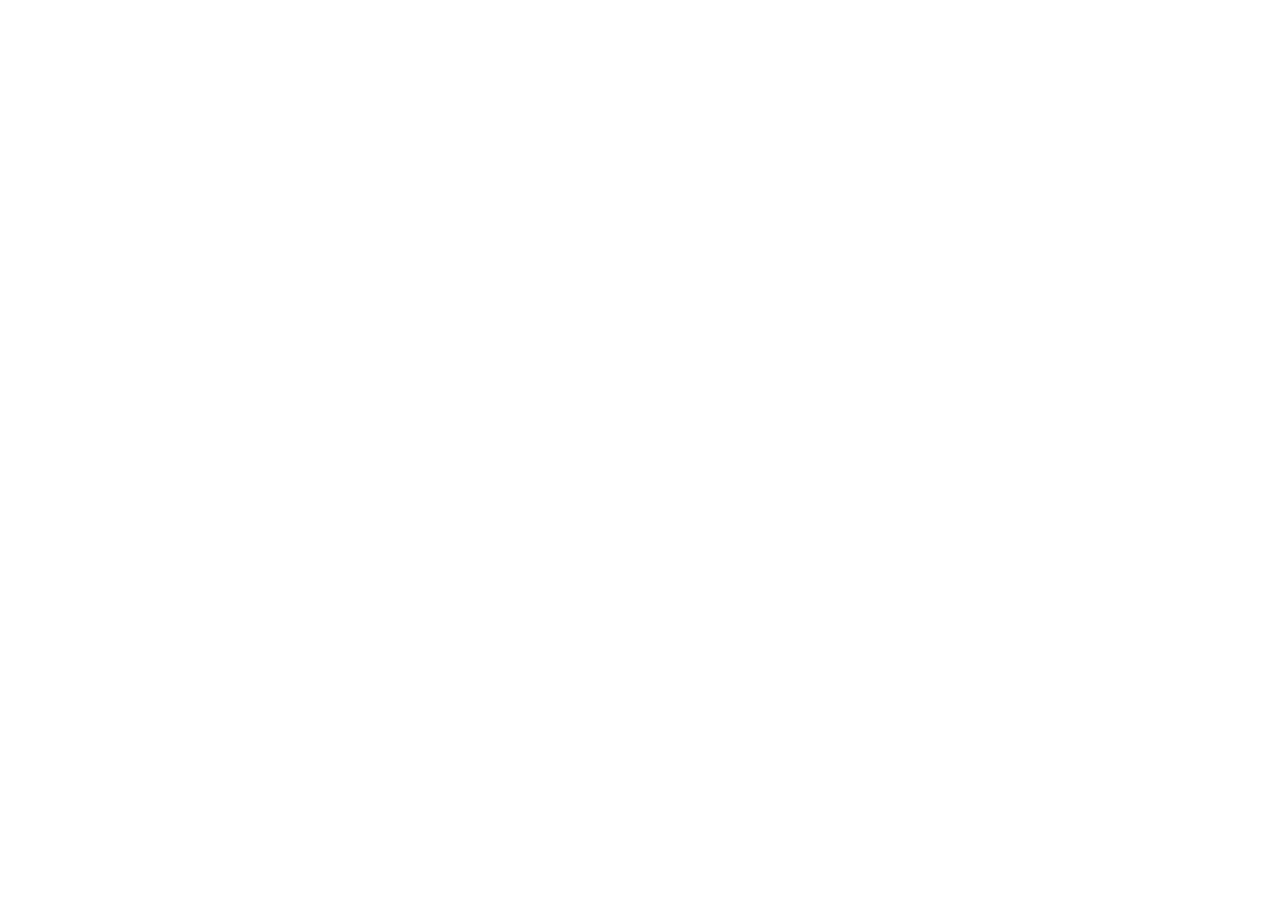
==== 03-lection1/01-button/index.html @ 7d449f82 "Added task Кнопка" ====
<!DOCTYPE html>
<!-- Страница с кнопкой -->
<html lang="ru">
    <head>
        <link rel="stylesheet" href="../../assets/css/main.css">
        <link rel="stylesheet" href="./button.css">
    </head>
    <body>

    </body>
</html>
---- assets/css/main.css ----
@import '../fonts/fonts.css';

:root {
    --white: #ffffff;
    --black: #212429;
    --pink: #F784AD;
    --purple: #7048E8;
    --blue: #374FC7;
    --red: #F03D3E;
    --grey-1: #F8F9FA;
    --grey-2: #DDE2E5;
    --grey-3: #ACB5BD;
    --grey-4: #495057;

    --error: var(--red);
    --success: var(--blue);

    --primary: var(--blue);
    --secondary: var(--purple);
}

* {
    font-family: 'Roboto', sans-serif;
}
---- 03-lection1/01-button/button.css ----
/* Стилизация кнопки */
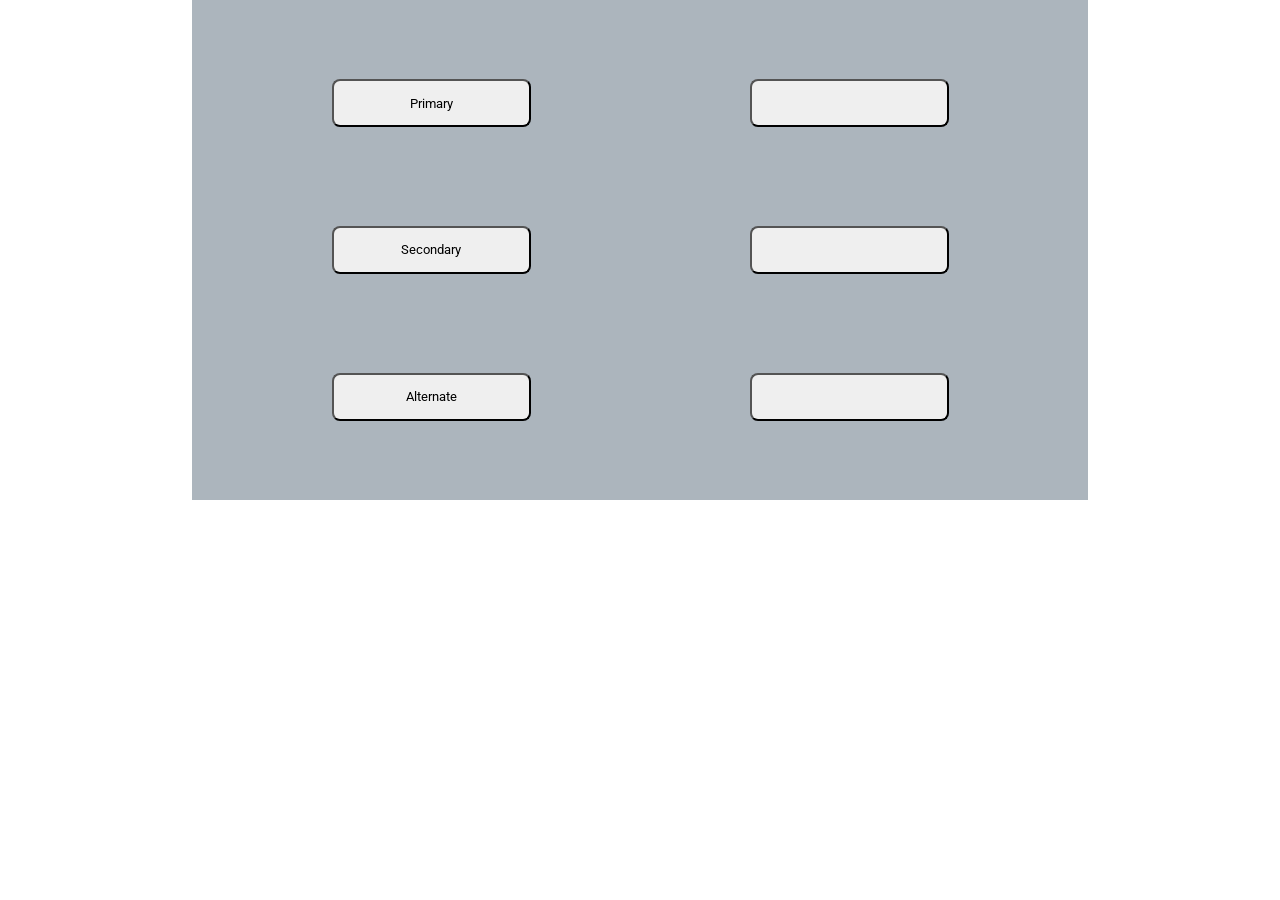
==== commit ba655caa: "creating buttons" ====
--- a/03-lection1/01-button/index.html
+++ b/03-lection1/01-button/index.html
@@ -6,6 +6,13 @@
         <link rel="stylesheet" href="./button.css">
     </head>
     <body>
-
+    <div class="container__buttons">
+        <button class="button button__position">Primary</button>
+        <button class="button button__position"></button>
+        <button class="button button__position">Secondary</button>
+        <button class="button button__position"></button>
+        <button class="button button__position">Alternate</button>
+        <button class="button button__position"></button>
+    </div>
     </body>
 </html>
--- a/assets/css/main.css
+++ b/assets/css/main.css
@@ -22,3 +22,30 @@
 * {
     font-family: 'Roboto', sans-serif;
 }
+
+body {
+    margin: 0;
+}
+
+.container {
+    max-width: 1400px;
+    margin: 0 auto;
+    padding: 0 15px;
+    box-sizing: border-box;
+}
+
+.container__flex-position {
+    display: flex;
+    flex-wrap: wrap;
+    justify-content: center;
+}
+
+.container__flex-position {
+    display: flex;
+    flex-wrap: wrap;
+    justify-content: center;
+}
+
+.button_color {
+    background-color: var(--purple);
+}
--- a/03-lection1/01-button/button.css
+++ b/03-lection1/01-button/button.css
@@ -1 +1,26 @@
 /* Стилизация кнопки */
+:root {
+    --background-color: #ACB5BD;
+}
+
+.container__buttons {
+    width: 70%;
+    height: 500px;
+    margin: auto;
+    background-color: var(--background-color);
+    padding: 30px;
+    box-sizing: border-box;
+    display: grid;
+    grid-template-columns: repeat(2,1fr);
+}
+
+.button__position {
+    align-self: center;
+    justify-self: center;
+}
+
+.button {
+    width: calc(50% - 10px);
+    height: 48px;
+    border-radius: 8px;
+}
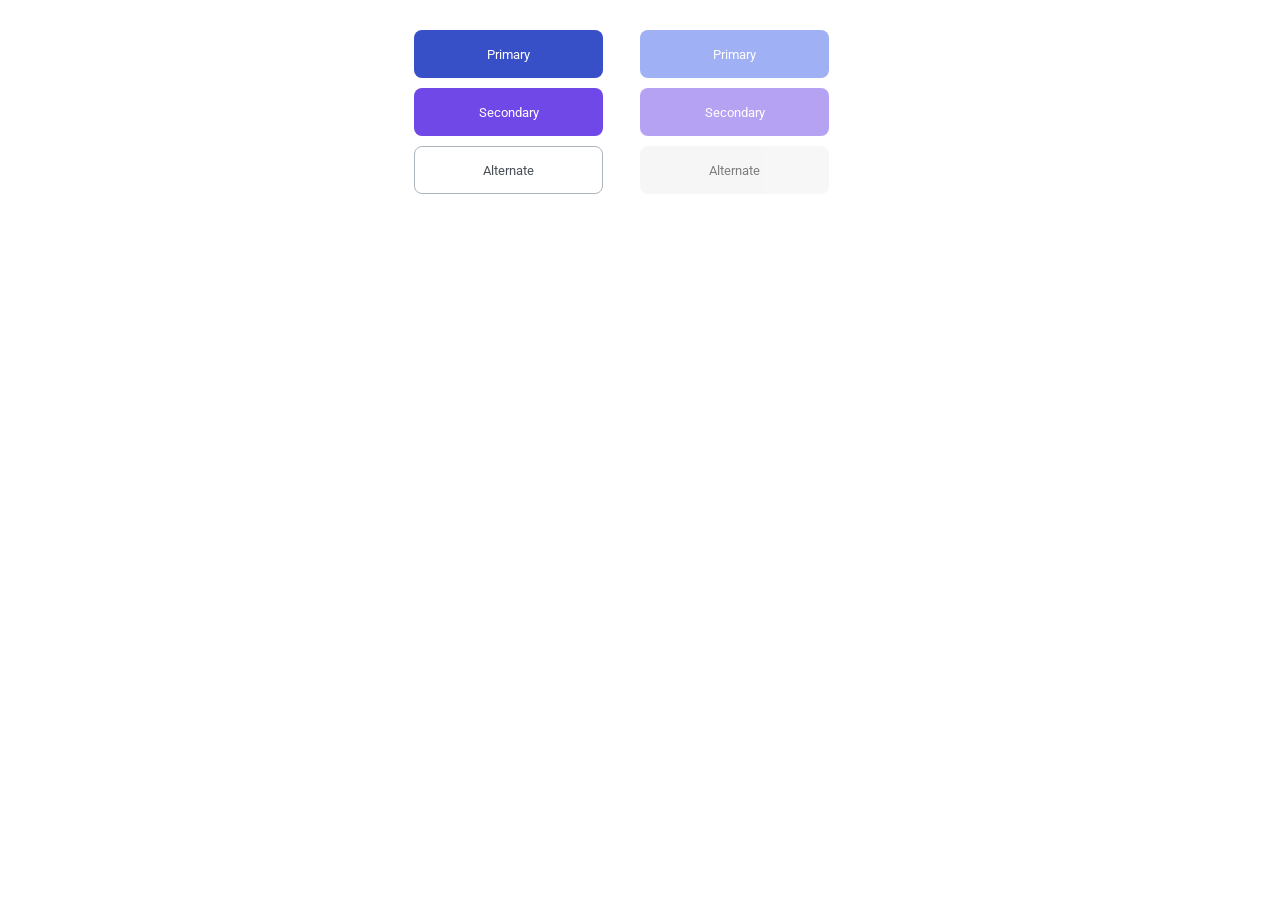
==== commit e42fad1c: "1) creating and styling buttons 2) revisions by pr" ====
--- a/03-lection1/01-button/index.html
+++ b/03-lection1/01-button/index.html
@@ -4,15 +4,16 @@
     <head>
         <link rel="stylesheet" href="../../assets/css/main.css">
         <link rel="stylesheet" href="./button.css">
+        <link rel="stylesheet" href="./additional_styles.css">
     </head>
     <body>
     <div class="container__buttons">
-        <button class="button button__position">Primary</button>
-        <button class="button button__position"></button>
-        <button class="button button__position">Secondary</button>
-        <button class="button button__position"></button>
-        <button class="button button__position">Alternate</button>
-        <button class="button button__position"></button>
+        <button class="button button__primary">Primary</button>
+        <button class="button button__primary-disabled">Primary</button>
+        <button class="button button__secondary">Secondary</button>
+        <button class="button button__secondary-disabled">Secondary</button>
+        <button class="button button_alternate">Alternate</button>
+        <button class="button button_alternate-disabled">Alternate</button>
     </div>
     </body>
 </html>
--- a/assets/css/main.css
+++ b/assets/css/main.css
@@ -5,7 +5,11 @@
     --black: #212429;
     --pink: #F784AD;
     --purple: #7048E8;
+    --purple-hover: #5028C6;
+    --purple-disabled: #7048E8;
     --blue: #374FC7;
+    --blue-hover: #2342C0;
+    --blue-disabled: #4263EB;
     --red: #F03D3E;
     --grey-1: #F8F9FA;
     --grey-2: #DDE2E5;
@@ -16,7 +20,13 @@
     --success: var(--blue);
 
     --primary: var(--blue);
+    --primary-hover: var(--blue-hover);
+    --primary-disabled: var(--blue-disabled);
+
+
     --secondary: var(--purple);
+    --secondary-hover: var(--purple-hover);
+    --secondary-disabled: var(--purple-disabled) ;
 }
 
 * {
@@ -39,13 +49,3 @@
     flex-wrap: wrap;
     justify-content: center;
 }
-
-.container__flex-position {
-    display: flex;
-    flex-wrap: wrap;
-    justify-content: center;
-}
-
-.button_color {
-    background-color: var(--purple);
-}
--- a/03-lection1/01-button/button.css
+++ b/03-lection1/01-button/button.css
@@ -1,26 +1,65 @@
 /* Стилизация кнопки */
-:root {
-    --background-color: #ACB5BD;
+@import "./assets/css/main.css";
+
+.button {
+    width: 189px;
+    height: 48px;
+    border-radius: 8px;
+    border: none;
+    text-decoration: none;
+    text-align: center;
+    cursor: pointer;
 }
 
-.container__buttons {
-    width: 70%;
-    height: 500px;
-    margin: auto;
-    background-color: var(--background-color);
-    padding: 30px;
-    box-sizing: border-box;
-    display: grid;
-    grid-template-columns: repeat(2,1fr);
+
+/*button__primary*/
+.button__primary {
+    background-color: var(--primary);
+    color: var(--white);
+    transition: opacity 200ms ease-in-out, background 200ms ease-in-out;
 }
 
-.button__position {
-    align-self: center;
-    justify-self: center;
+.button__primary:hover {
+    background-color: var(--primary-hover);
 }
 
-.button {
-    width: calc(50% - 10px);
-    height: 48px;
-    border-radius: 8px;
+.button__primary-disabled {
+    background-color: var(--primary-disabled);
+    color: var(--white);
+    opacity: 0.5;
 }
+
+/*button__secondary*/
+.button__secondary {
+    background-color: var(--purple);
+    color: var(--white);
+    transition: opacity 200ms ease-in-out, background 200ms ease-in-out;
+}
+
+.button__secondary:hover {
+    background-color: var(--secondary-hover);
+}
+
+.button__secondary-disabled {
+    background-color: var(--purple-disabled);
+    opacity: 0.5;
+    color: var(--white);
+}
+
+/*Alternate*/
+.button_alternate {
+    background-color: var(--white);
+    color: var(--grey-4);
+    border: 1px solid #ACB5BD;
+}
+
+.button_alternate:hover {
+    border: 1px solid #212429;
+}
+
+.button_alternate-disabled {
+    opacity: 0.5;
+}
+
+
+
--- a/03-lection1/01-button/additional_styles.css
+++ b/03-lection1/01-button/additional_styles.css
@@ -0,0 +1,11 @@
+@import "./assets/css";
+
+.container__buttons {
+    width: 40%;
+    margin: auto;
+    padding: 30px;
+    box-sizing: border-box;
+    display: grid;
+    grid-template-columns: repeat(2,1fr);
+    row-gap: 10px;
+}
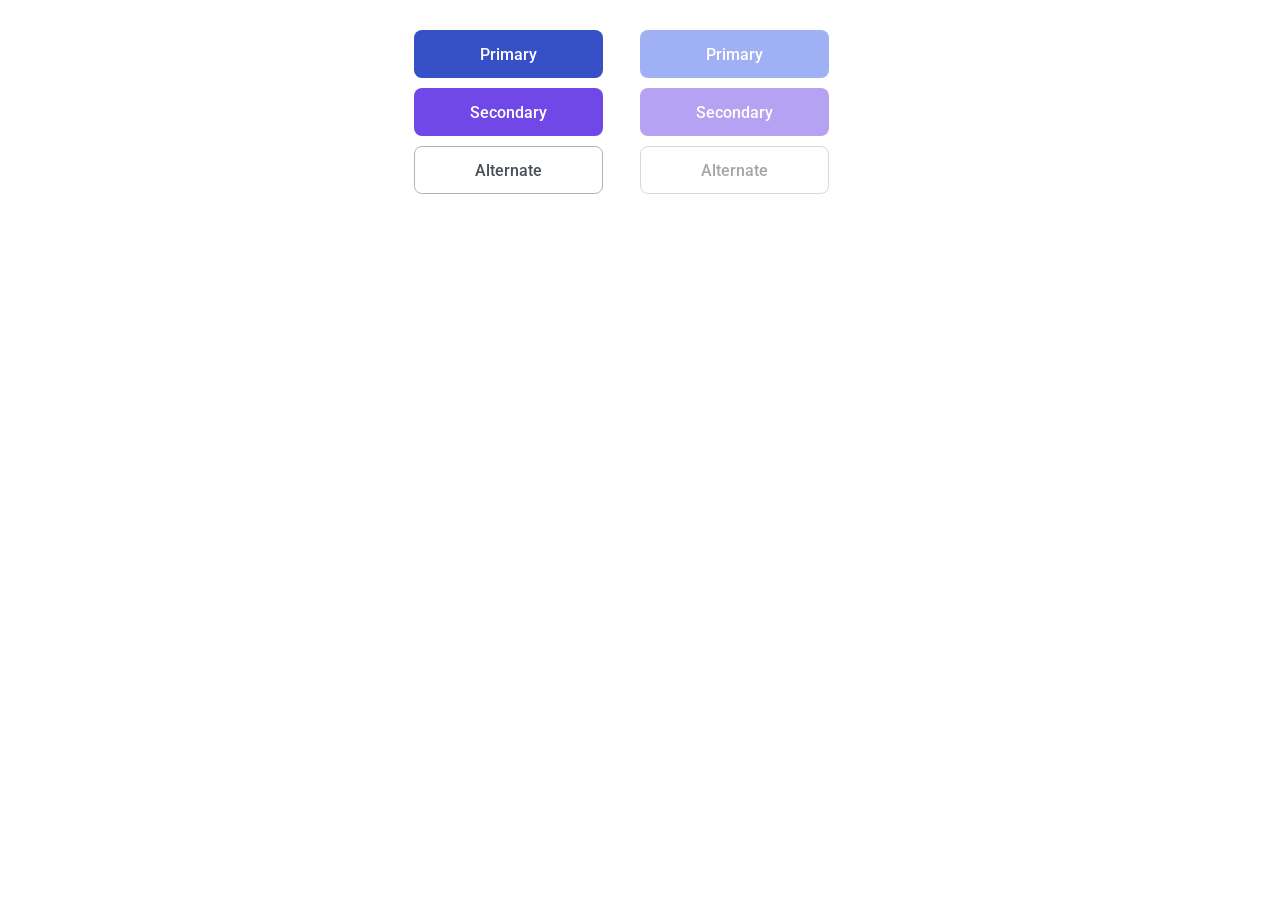
==== commit 3eecc453: "fixes of pr" ====
--- a/03-lection1/01-button/index.html
+++ b/03-lection1/01-button/index.html
@@ -4,16 +4,26 @@
     <head>
         <link rel="stylesheet" href="../../assets/css/main.css">
         <link rel="stylesheet" href="./button.css">
-        <link rel="stylesheet" href="./additional_styles.css">
+        <style type="text/css">
+            .container__buttons {
+                width: 40%;
+                margin: auto;
+                padding: 30px;
+                box-sizing: border-box;
+                display: grid;
+                grid-template-columns: repeat(2,1fr);
+                row-gap: 10px;
+            }
+        </style>
     </head>
     <body>
     <div class="container__buttons">
-        <button class="button button__primary">Primary</button>
-        <button class="button button__primary-disabled">Primary</button>
-        <button class="button button__secondary">Secondary</button>
-        <button class="button button__secondary-disabled">Secondary</button>
+        <button class="button button_primary">Primary</button>
+        <button class="button button_primary" disabled="disabled">Primary</button>
+        <button class="button button_secondary">Secondary</button>
+        <button class="button button_secondary" disabled="disabled">Secondary</button>
         <button class="button button_alternate">Alternate</button>
-        <button class="button button_alternate-disabled">Alternate</button>
+        <button class="button button_alternate" disabled="disabled">Alternate</button>
     </div>
     </body>
 </html>
--- a/03-lection1/01-button/button.css
+++ b/03-lection1/01-button/button.css
@@ -1,6 +1,4 @@
 /* Стилизация кнопки */
-@import "./assets/css/main.css";
-
 .button {
     width: 189px;
     height: 48px;
@@ -9,41 +7,47 @@
     text-decoration: none;
     text-align: center;
     cursor: pointer;
+    transition: opacity 200ms ease-in-out, background 200ms ease-in-out;
+    font-family: Roboto, serif;
+    font-style: normal;
+    font-weight: 500;
+    font-size: 16px;
+    line-height: 19px;
 }
 
 
 /*button__primary*/
-.button__primary {
+.button_primary {
     background-color: var(--primary);
     color: var(--white);
-    transition: opacity 200ms ease-in-out, background 200ms ease-in-out;
 }
 
-.button__primary:hover {
+.button_primary:hover {
     background-color: var(--primary-hover);
 }
 
-.button__primary-disabled {
+.button_primary:disabled {
     background-color: var(--primary-disabled);
     color: var(--white);
     opacity: 0.5;
+    pointer-events: none;
 }
 
 /*button__secondary*/
-.button__secondary {
-    background-color: var(--purple);
+.button_secondary {
+    background-color: var(--secondary);
     color: var(--white);
-    transition: opacity 200ms ease-in-out, background 200ms ease-in-out;
 }
 
-.button__secondary:hover {
+.button_secondary:hover {
     background-color: var(--secondary-hover);
 }
 
-.button__secondary-disabled {
+.button_secondary:disabled {
     background-color: var(--purple-disabled);
     opacity: 0.5;
     color: var(--white);
+    pointer-events: none;
 }
 
 /*Alternate*/
@@ -57,8 +61,9 @@
     border: 1px solid #212429;
 }
 
-.button_alternate-disabled {
+.button_alternate:disabled {
     opacity: 0.5;
+    pointer-events: none;
 }
 
 
